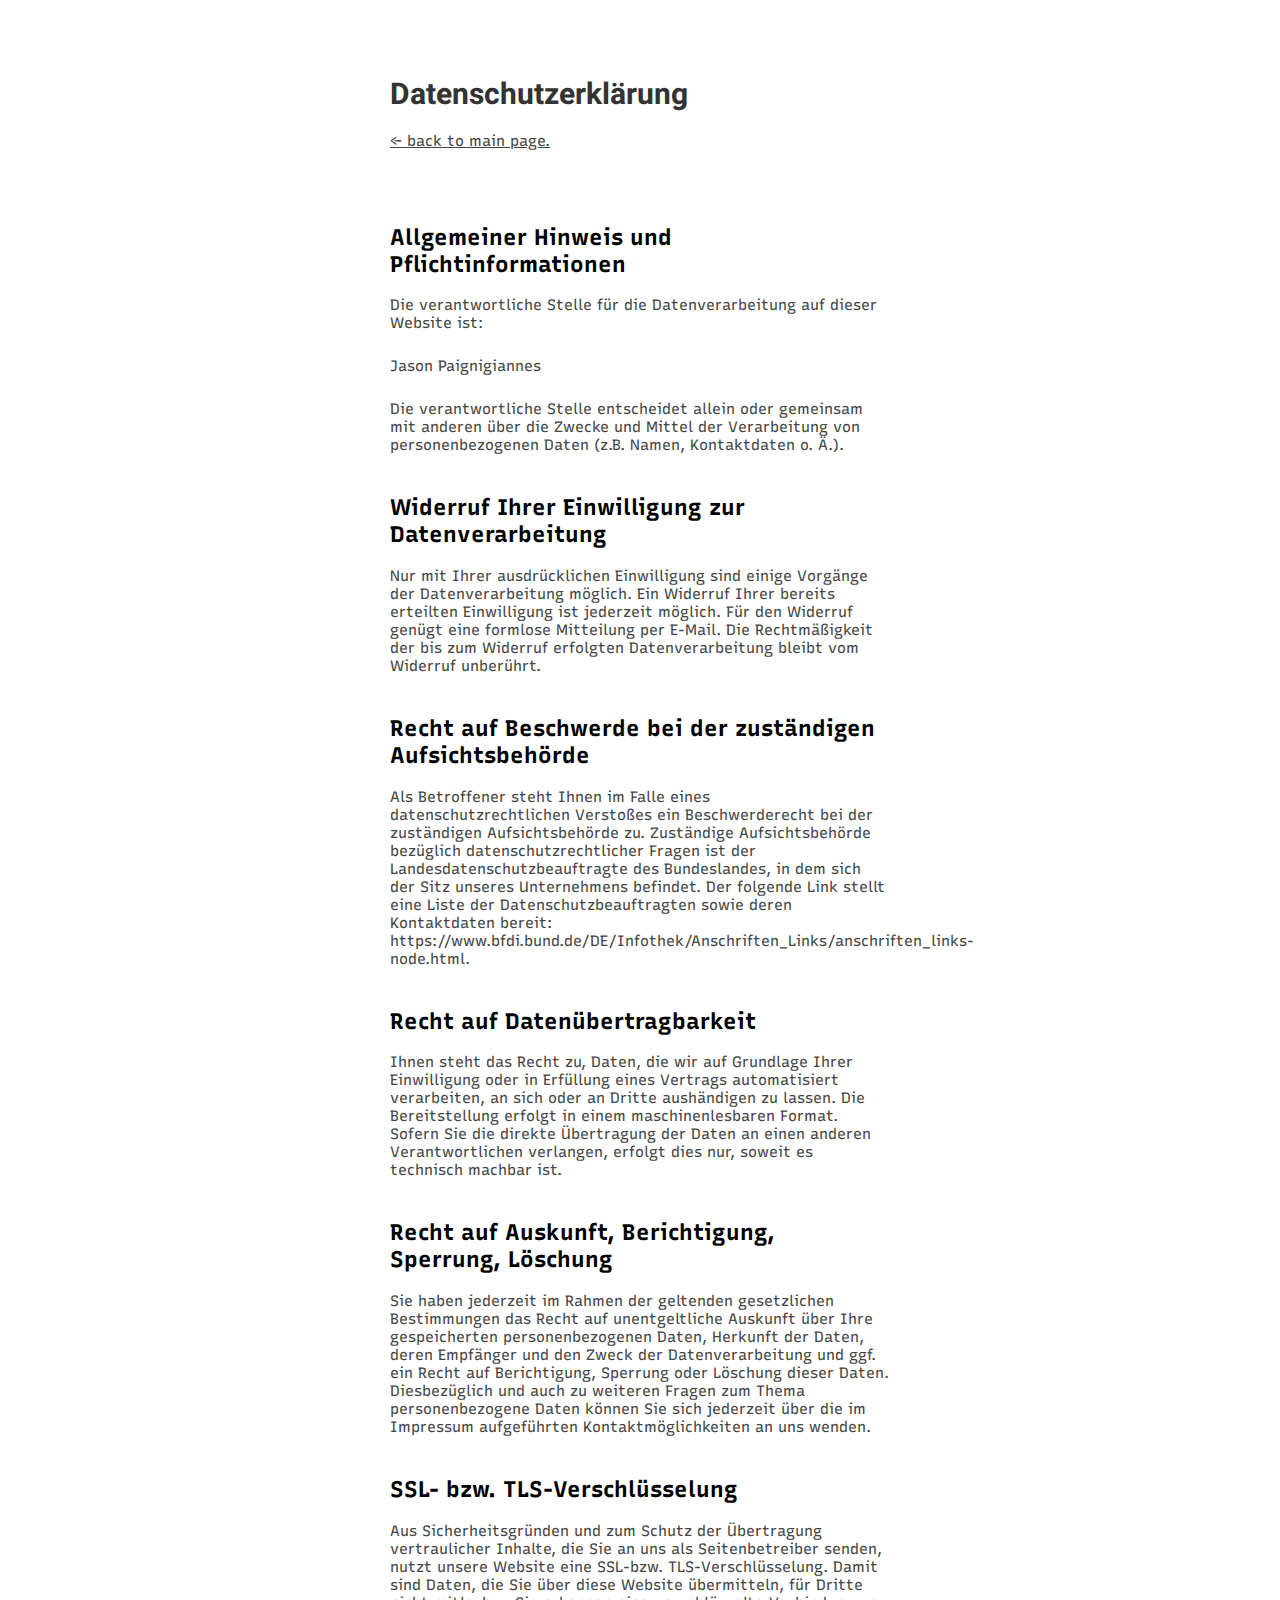
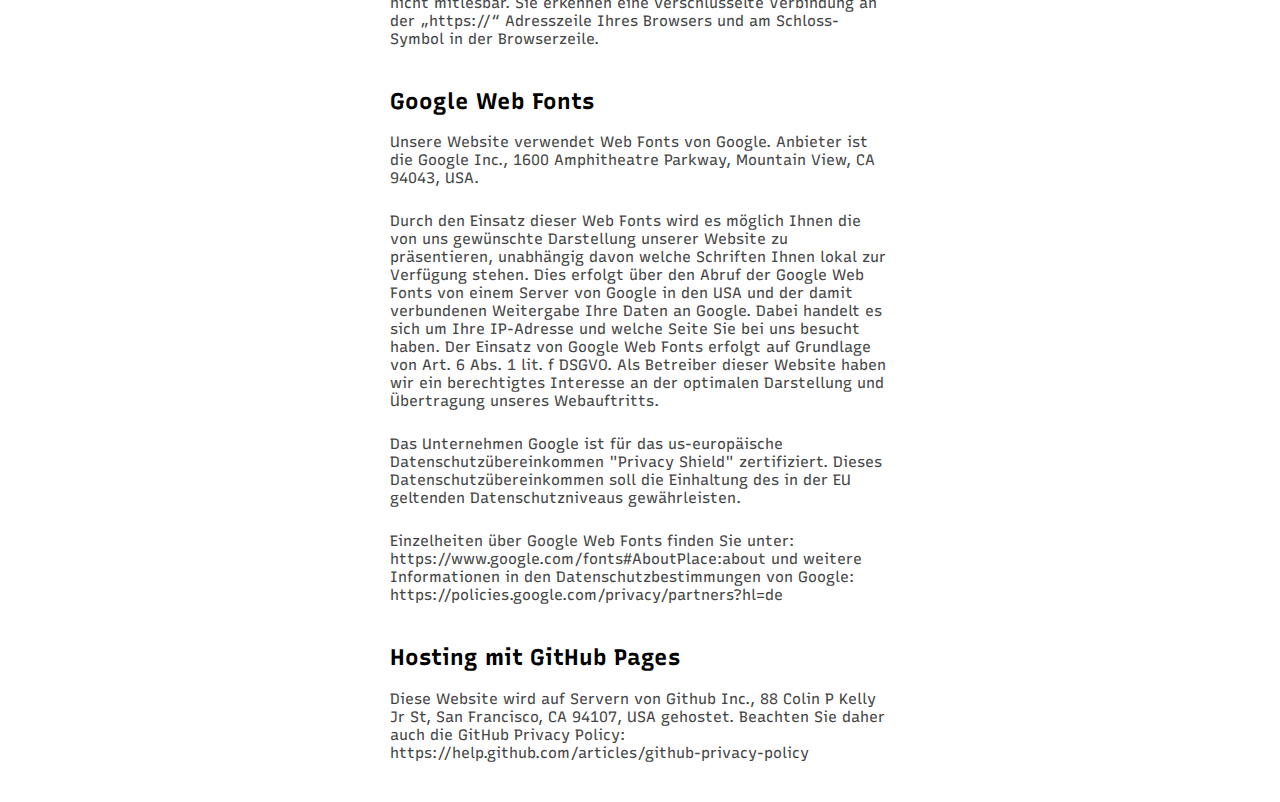
==== data.html @ 89123756 "update" ====
<!doctype html>
<html class="no-js" lang="">

<head>
  <meta charset="utf-8">
  <title>Jason Paignigiannes</title>
  <meta name="description" content="">
  <meta name="viewport" content="width=device-width, initial-scale=1">
  <link href="https://fonts.googleapis.com/css2?family=Heebo:wght@300&family=Recursive&display=swap" rel="stylesheet">
  <link rel="stylesheet" type="text/css" href="style.css">
</head>

<body>


  <header>
      <h1>Datenschutzerklärung</h1>
      <p class="sub"><a href="index.html">&#8592; back to main page.</a></p>
  </header>
  <section>
    <h2>Allgemeiner Hinweis und Pflichtinformationen</h2>
    <p>Die verantwortliche Stelle für die Datenverarbeitung auf dieser Website ist:</p>
    <p>Jason Paignigiannes</p>
    <p>Die verantwortliche Stelle entscheidet allein oder gemeinsam mit anderen über die Zwecke und Mittel der Verarbeitung von personenbezogenen Daten (z.B. Namen, Kontaktdaten o. Ä.).</p>
  </section>

  <section>
    <h2>Widerruf Ihrer Einwilligung zur Datenverarbeitung</h2>
    <p>Nur mit Ihrer ausdrücklichen Einwilligung sind einige Vorgänge der Datenverarbeitung möglich. Ein Widerruf Ihrer bereits erteilten Einwilligung ist jederzeit möglich. Für den Widerruf genügt eine formlose Mitteilung per E-Mail. Die Rechtmäßigkeit der bis zum Widerruf erfolgten Datenverarbeitung bleibt vom Widerruf unberührt.</p>
  </section>

  <section>
    <h2>Recht auf Beschwerde bei der zuständigen Aufsichtsbehörde</h2>
    <p>Als Betroffener steht Ihnen im Falle eines datenschutzrechtlichen Verstoßes ein Beschwerderecht bei der zuständigen Aufsichtsbehörde zu. Zuständige Aufsichtsbehörde bezüglich datenschutzrechtlicher Fragen ist der Landesdatenschutzbeauftragte des Bundeslandes, in dem sich der Sitz unseres Unternehmens befindet. Der folgende Link stellt eine Liste der Datenschutzbeauftragten sowie deren Kontaktdaten bereit: https://www.bfdi.bund.de/DE/Infothek/Anschriften_Links/anschriften_links-node.html.</p>
  </section>

  <section>
    <h2>Recht auf Datenübertragbarkeit</h2>
    <p>Ihnen steht das Recht zu, Daten, die wir auf Grundlage Ihrer Einwilligung oder in Erfüllung eines Vertrags automatisiert verarbeiten, an sich oder an Dritte aushändigen zu lassen. Die Bereitstellung erfolgt in einem maschinenlesbaren Format. Sofern Sie die direkte Übertragung der Daten an einen anderen Verantwortlichen verlangen, erfolgt dies nur, soweit es technisch machbar ist.</p>
  </section>

  <section>
    <h2>Recht auf Auskunft, Berichtigung, Sperrung, Löschung</h2>
    <p>Sie haben jederzeit im Rahmen der geltenden gesetzlichen Bestimmungen das Recht auf unentgeltliche Auskunft über Ihre gespeicherten personenbezogenen Daten, Herkunft der Daten, deren Empfänger und den Zweck der Datenverarbeitung und ggf. ein Recht auf Berichtigung, Sperrung oder Löschung dieser Daten. Diesbezüglich und auch zu weiteren Fragen zum Thema personenbezogene Daten können Sie sich jederzeit über die im Impressum aufgeführten Kontaktmöglichkeiten an uns wenden.</p>
  </section>

  <section>
    <h2>SSL- bzw. TLS-Verschlüsselung</h2>
    <p>Aus Sicherheitsgründen und zum Schutz der Übertragung vertraulicher Inhalte, die Sie an uns als Seitenbetreiber senden, nutzt unsere Website eine SSL-bzw. TLS-Verschlüsselung. Damit sind Daten, die Sie über diese Website übermitteln, für Dritte nicht mitlesbar. Sie erkennen eine verschlüsselte Verbindung an der „https://“ Adresszeile Ihres Browsers und am Schloss-Symbol in der Browserzeile.</p>
  </section>

  <section>
    <h2>Google Web Fonts</h2>
    <p>Unsere Website verwendet Web Fonts von Google. Anbieter ist die Google Inc., 1600 Amphitheatre Parkway, Mountain View, CA 94043, USA.</p>
    <p>Durch den Einsatz dieser Web Fonts wird es möglich Ihnen die von uns gewünschte Darstellung unserer Website zu präsentieren, unabhängig davon welche Schriften Ihnen lokal zur Verfügung stehen. Dies erfolgt über den Abruf der Google Web Fonts von einem Server von Google in den USA und der damit verbundenen Weitergabe Ihre Daten an Google. Dabei handelt es sich um Ihre IP-Adresse und welche Seite Sie bei uns besucht haben. Der Einsatz von Google Web Fonts erfolgt auf Grundlage von Art. 6 Abs. 1 lit. f DSGVO. Als Betreiber dieser Website haben wir ein berechtigtes Interesse an der optimalen Darstellung und Übertragung unseres Webauftritts.</p>
    <p>Das Unternehmen Google ist für das us-europäische Datenschutzübereinkommen "Privacy Shield" zertifiziert. Dieses Datenschutzübereinkommen soll die Einhaltung des in der EU geltenden Datenschutzniveaus gewährleisten.</p>
    <p>Einzelheiten über Google Web Fonts finden Sie unter: https://www.google.com/fonts#AboutPlace:about und weitere Informationen in den Datenschutzbestimmungen von Google: https://policies.google.com/privacy/partners?hl=de</p>
  </section>

  <section>
    <h2>Hosting mit GitHub Pages</h2>
    <p>Diese Website wird auf Servern von Github Inc., 88 Colin P Kelly Jr St, San Francisco, CA 94107, USA gehostet. Beachten Sie daher auch die GitHub Privacy Policy: https://help.github.com/articles/github-privacy-policy</p>
  </section>


</body>

</html>
---- style.css ----
body {
  background-color: #FFFFFF;
  font-family: 'Recursive', sans-serif;
  font-size: 15px;
}
p {
  padding-bottom: 10px;
  color: #444444;
}
a {
  font-family: 'Recursive', sans-serif;
  font-size: 15px;
  color: #444444;
}

p.sub {
  color: #707070;
}
h1 {
  font-family: 'Heebo', sans-serif;
  font-size: 30px;
  margin-bottom: 5px;
  color: #333333;
}
header {
  margin: auto;
  padding-top: 45px;
  padding-bottom: 30px;
  max-width: 500px;
}
section {
  max-width: 500px;
  margin: auto;
  margin-bottom: 30px;
}
ul {
  display: flex;
  list-style: none;
  flex-direction: row;
  justify-content: space-between;
  max-width: 500px;
  margin: auto;
  margin-bottom: 15px;
  flex-wrap: wrap;
  padding: 0px;
}
ul li {
  padding: 5px;
  color: #707070;
}

.footer {
  position: fixed;
  bottom: 0px;
  right: 20px;
  color: #707070;
  margin-bottom: 10px;
}
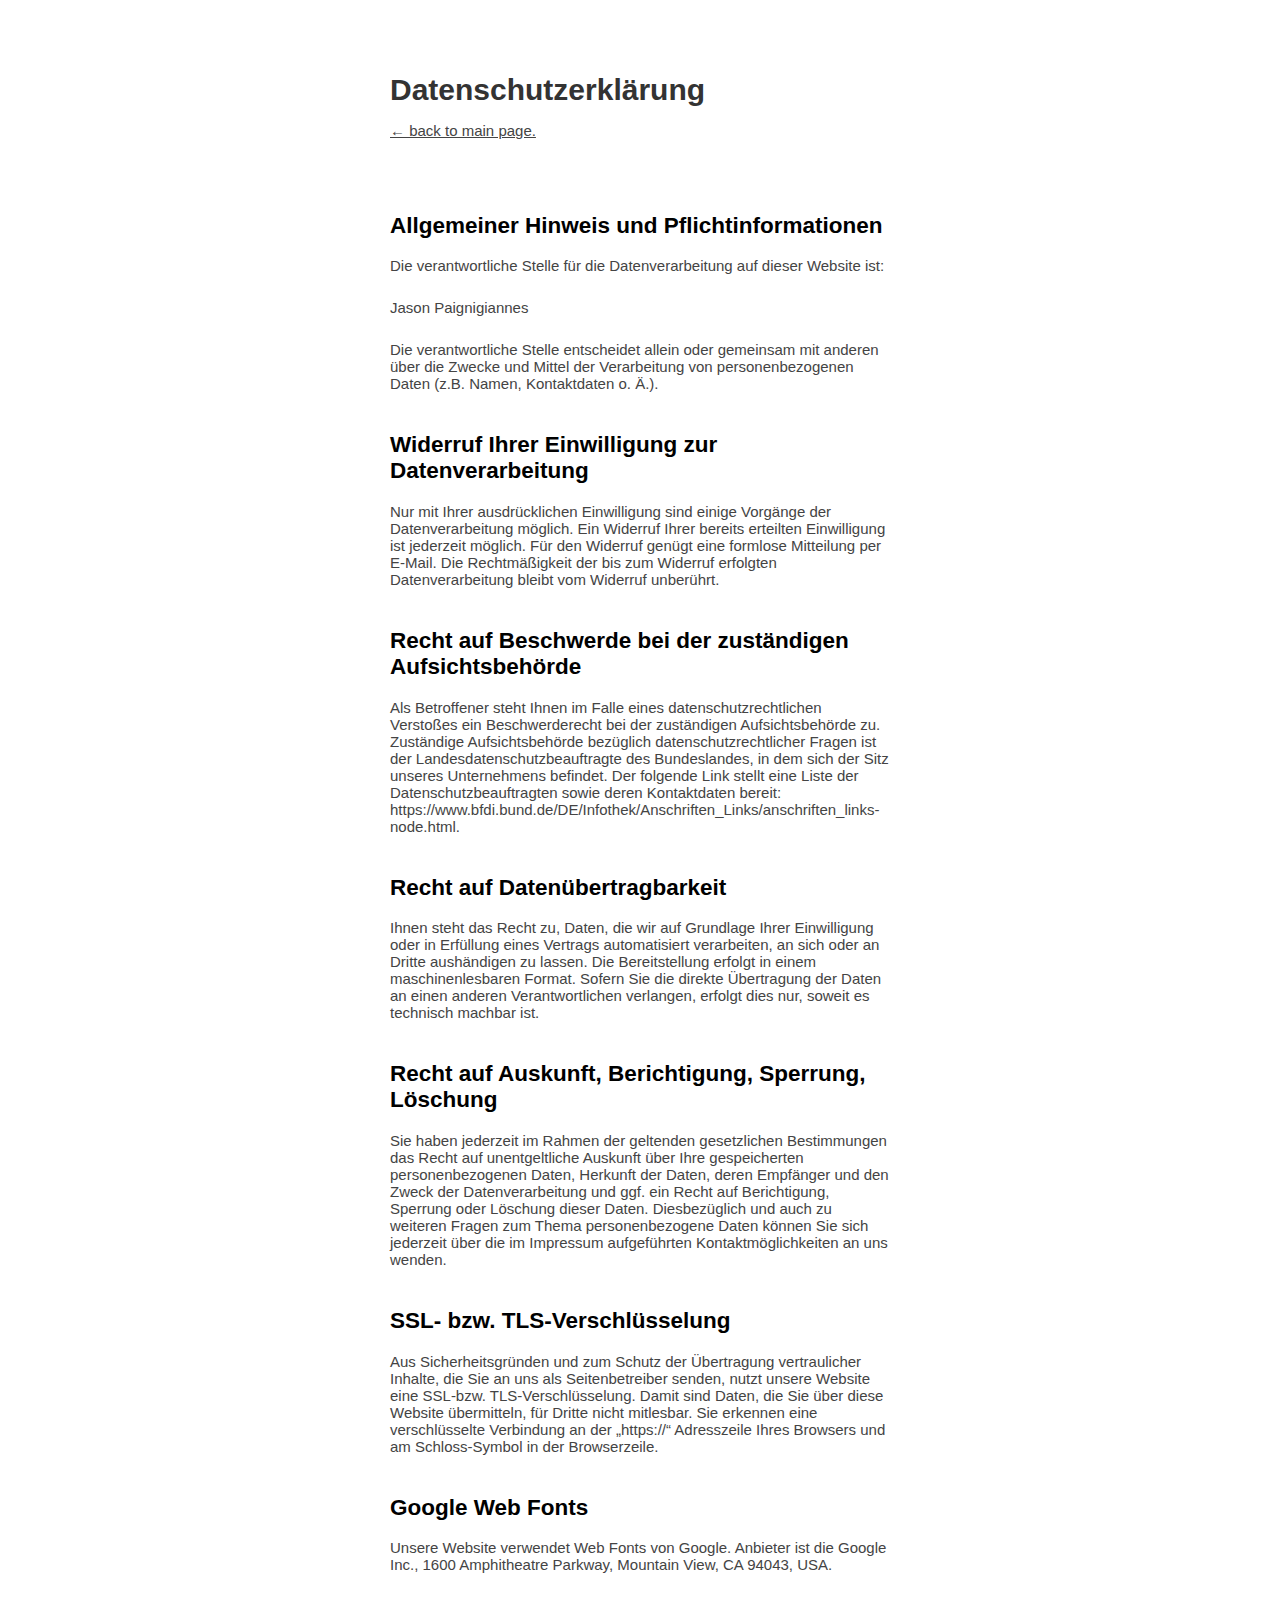
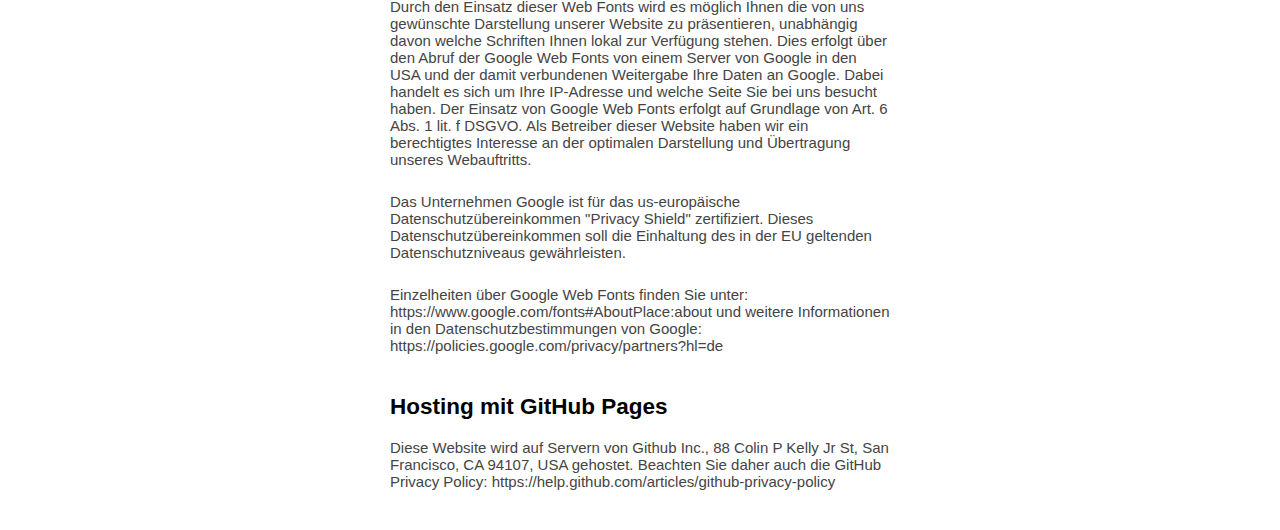
==== commit 79eff6d2: "Update data.html" ====
--- a/data.html
+++ b/data.html
@@ -6,7 +6,6 @@
   <title>Jason Paignigiannes</title>
   <meta name="description" content="">
   <meta name="viewport" content="width=device-width, initial-scale=1">
-  <link href="https://fonts.googleapis.com/css2?family=Heebo:wght@300&family=Recursive&display=swap" rel="stylesheet">
   <link rel="stylesheet" type="text/css" href="style.css">
 </head>
 
